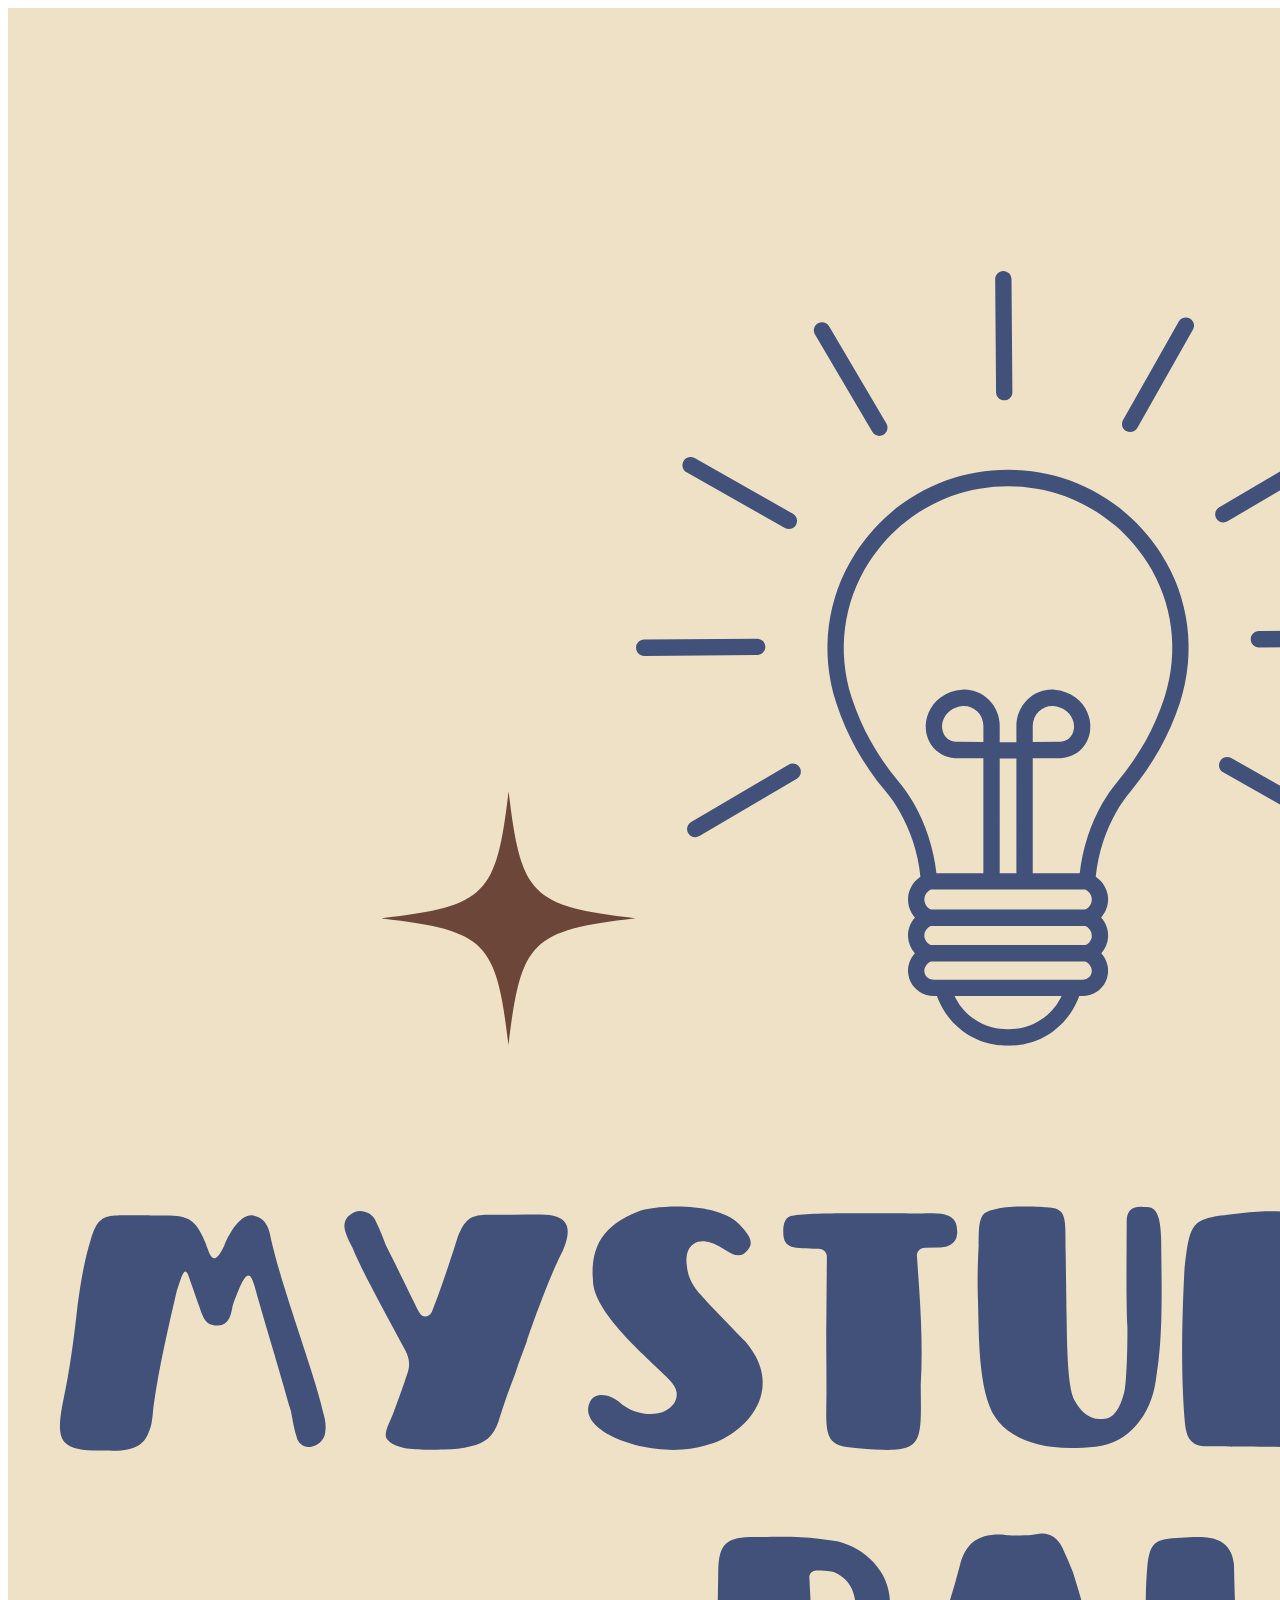
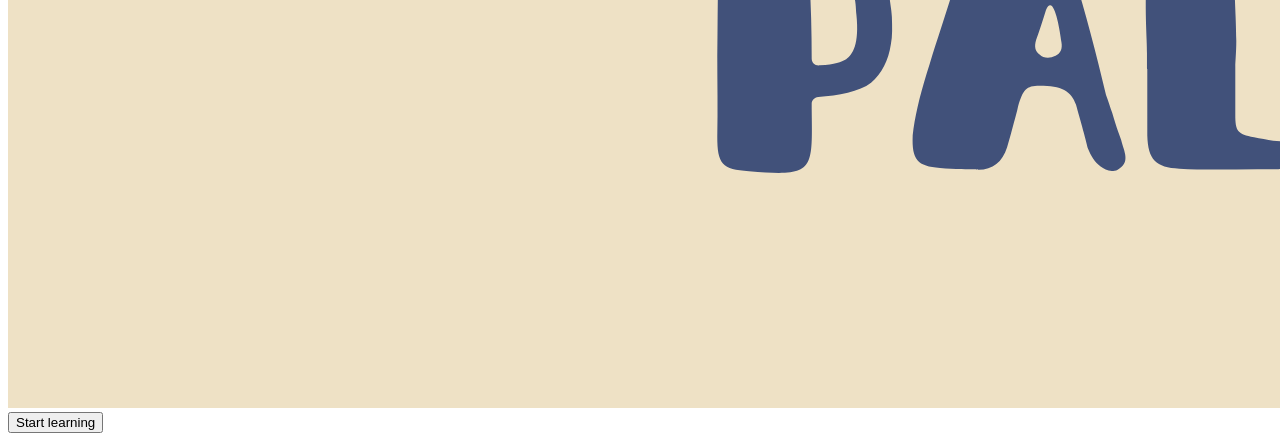
==== index.html @ 4056bbcb "Complete website structure" ====
<!DOCTYPE html>
<html>
    <head>

    </head>
    <body>
        <main>
            <img src="/Student planner/assets/actual logo.png" alt="logo" id="logo">
            <button id="start-button">Start learning</button>
         </main>

    </body>


</html>
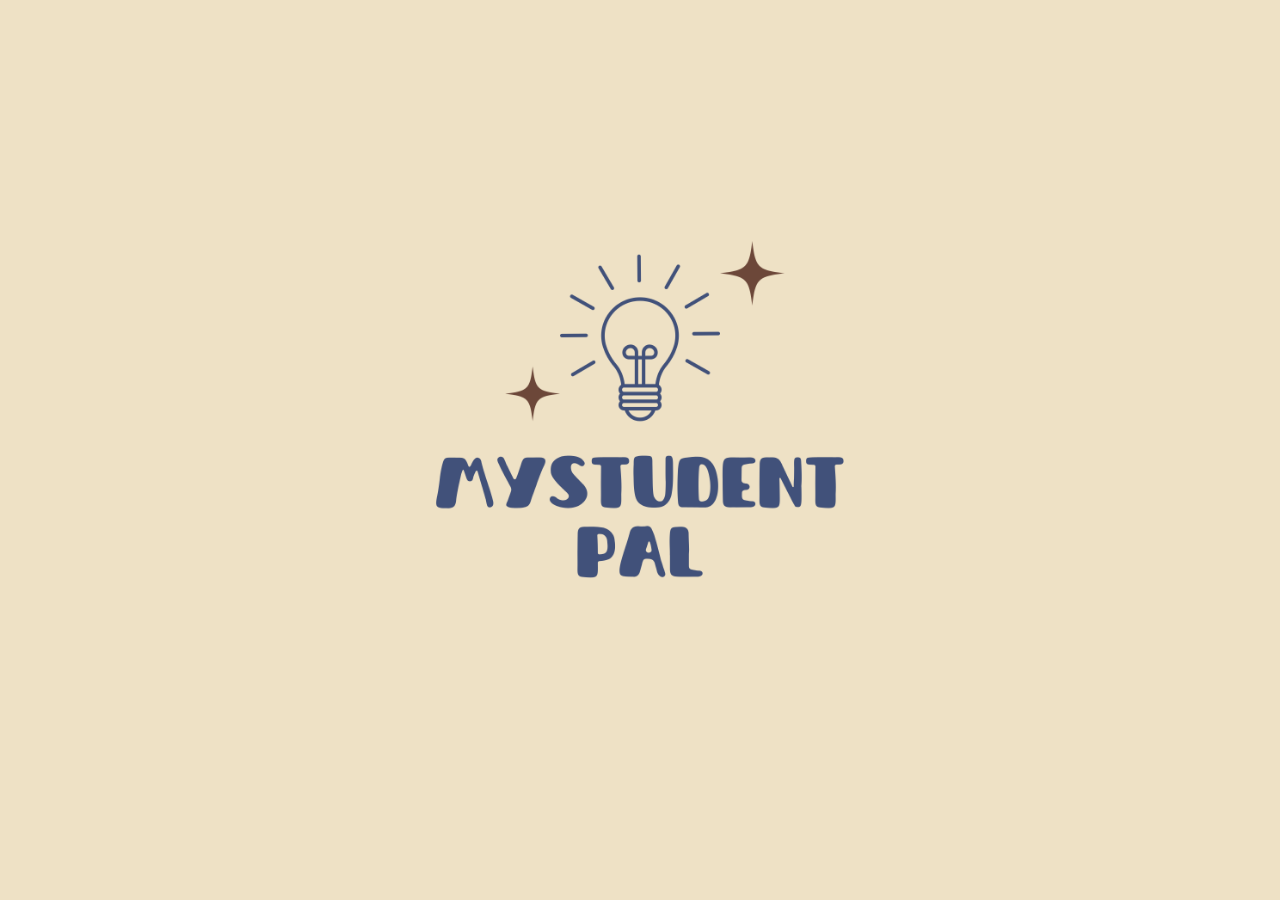
==== commit 35cb0f1d: "Fix Github pages root" ====
--- a/index.html
+++ b/index.html
@@ -1,14 +1,18 @@
 <!DOCTYPE html>
 <html>
     <head>
+         <link rel="stylesheet" href="/css/style.css">
 
     </head>
     <body>
         <main>
-            <img src="/Student planner/assets/actual logo.png" alt="logo" id="logo">
-            <button id="start-button">Start learning</button>
+            <img src="/assets/actual logo.png" alt="logo" class="splash-logo">
+            <button 
+            id="start-button">Start learning</button>
          </main>
 
+
+      <script src="js/splash.js"></script>
     </body>
 
 
--- a/css/style.css
+++ b/css/style.css
@@ -0,0 +1,113 @@
+/* Reset */
+
+*{
+    margin:0;
+    padding:0;
+    box-sizing:border-box;
+}
+
+
+/* Colours */
+
+:root{
+
+    --main-background: #EEE1C5;
+    --lighter-background: #F7F2E8;
+    --dark-blue: #28324A;
+    --dark-brown: #6C4739;
+    --brown: #986D5D;
+    --blue: #41517A;
+    --searchbar: #E0CB9E;
+    --text: black;
+    --sidebar: #EEE1C5;
+
+}
+
+
+/* Body */
+
+body {
+
+    min-height: 100vh;
+
+    background-color: var(--main-background);
+
+    color: var(--text);
+
+    font-family: "Poppins", sans-serif;
+
+}
+
+
+main {
+
+    background-color: #EEE1C5;
+
+    display: flex;
+
+    flex-direction: column;
+
+    justify-content: center;
+
+    align-items: center;
+
+    min-height: 100vh;
+
+}
+
+
+/* Splash logo */
+
+.splash-logo {
+
+    width: 40vw;
+
+    max-width: 430px;
+
+    height: auto;
+
+    margin-bottom: 20px;
+
+    opacity: 0;
+
+    transform: scale(0.95);
+
+    transition: opacity 0.8s ease, transform 0.8s ease;
+
+}
+
+
+/* Start button */
+
+#start-button {
+
+    background-color: #28324A;
+
+    padding: 12px 25px;
+
+    border-radius: 10px;
+
+    border: none;
+
+    cursor: pointer;
+
+    color: white;
+
+    font-size: medium;
+
+    transition: opacity 0.5s;
+
+    width: 285px;
+
+    height: 54px;
+
+    opacity: 0;
+
+}
+
+
+#start-button:hover {
+
+    background-color: #41517A;
+
+}
